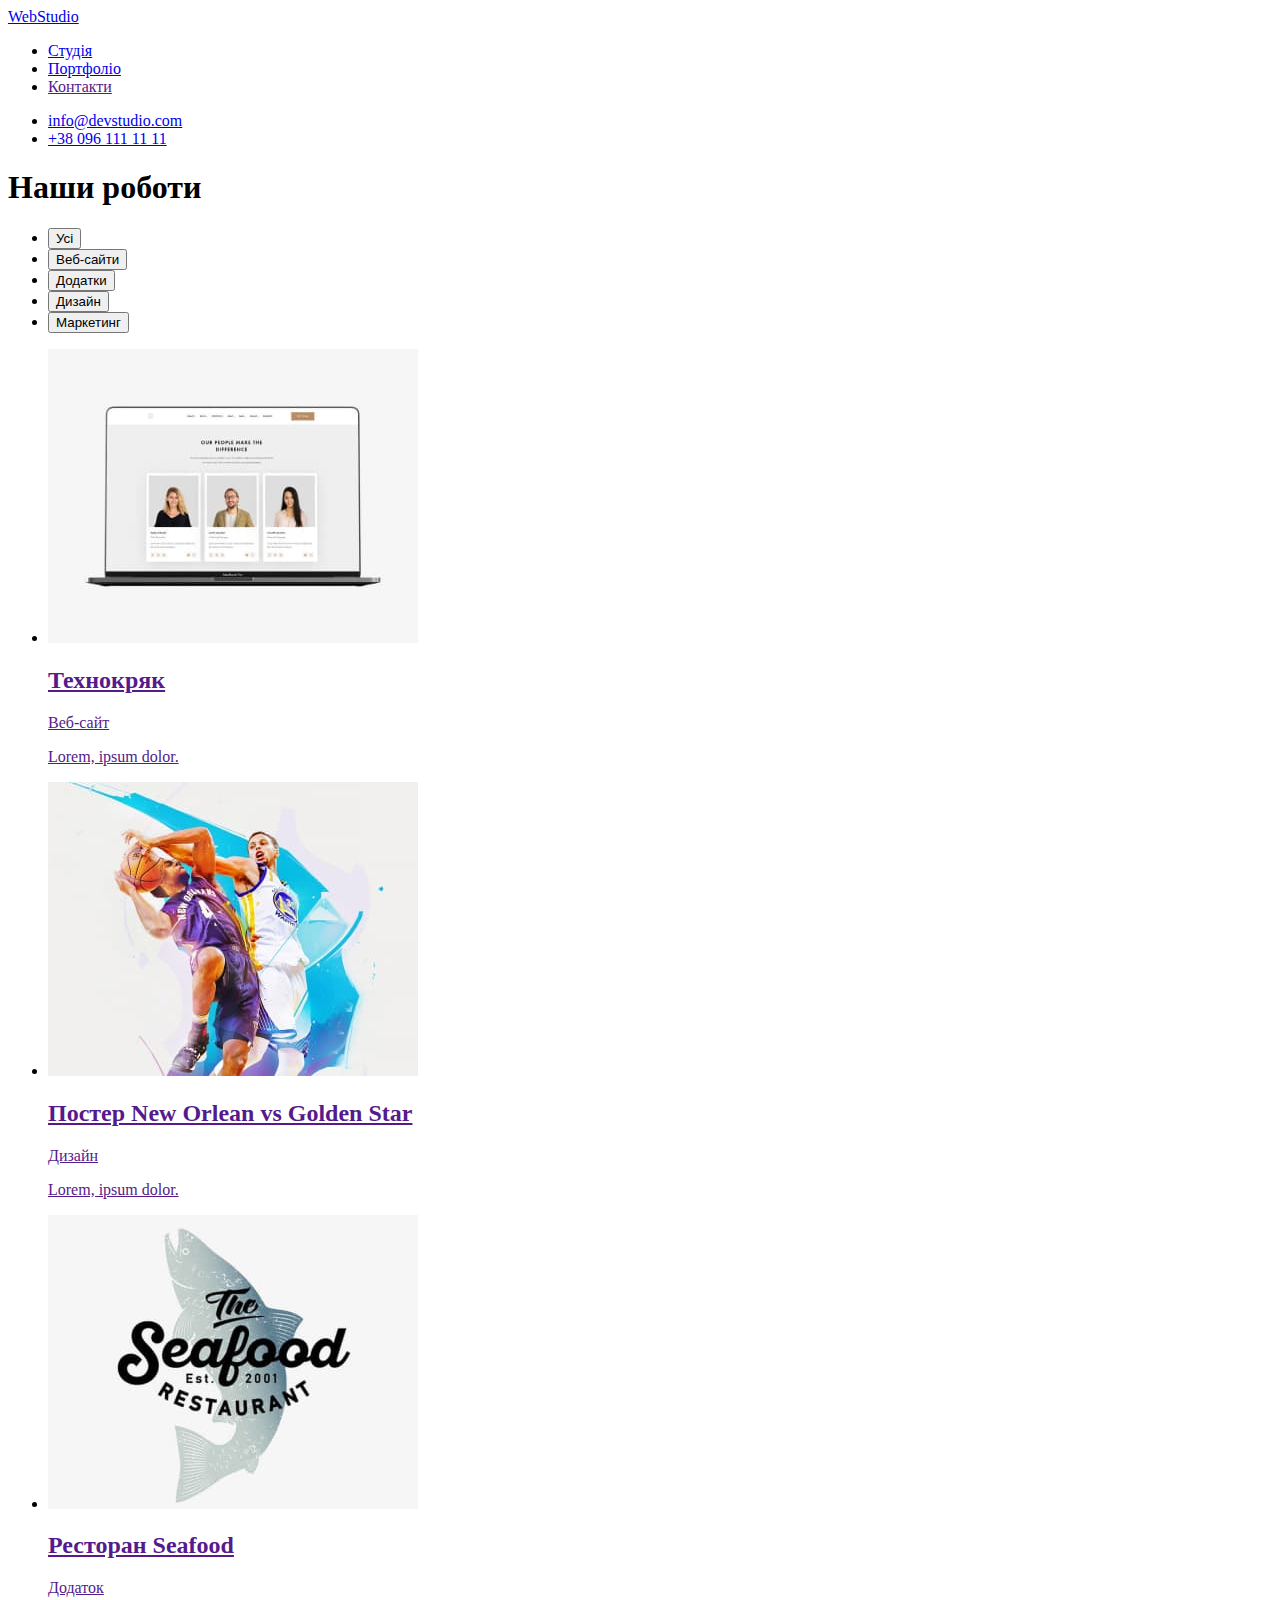
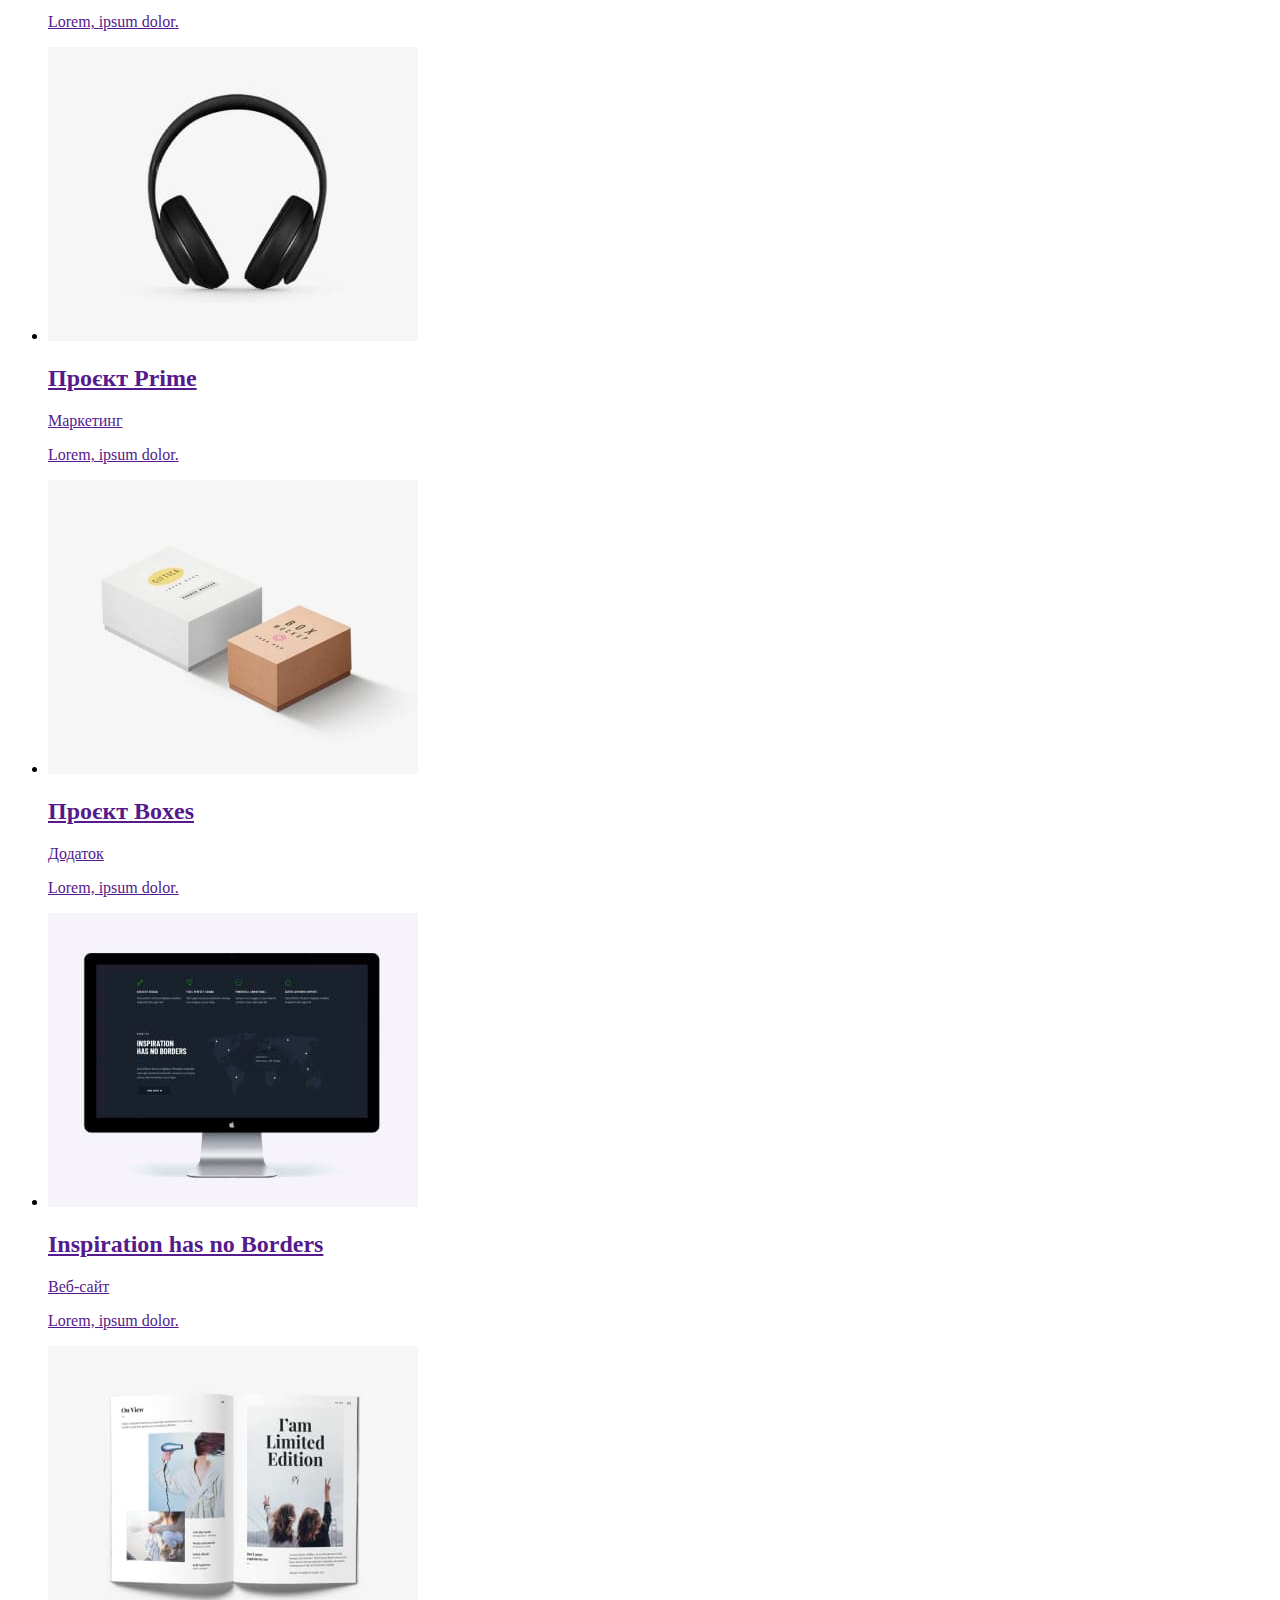
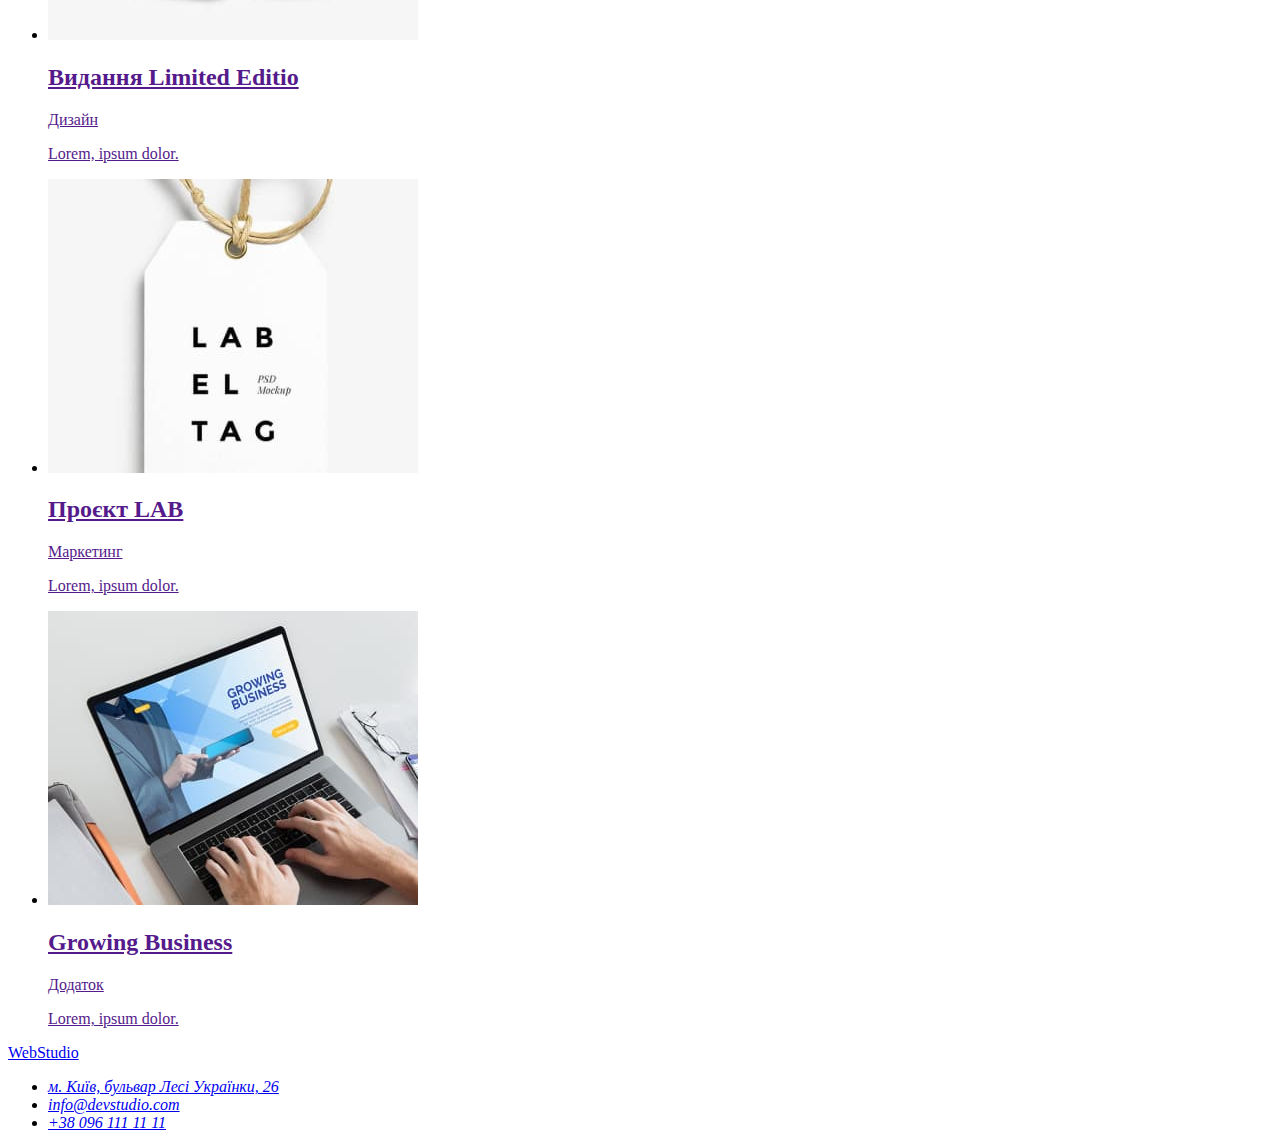
==== portfolio.html @ 496d7b93 "html-portf" ====
<!DOCTYPE html>
<html lang="uk">
  <head>
    <meta charset="UTF-8" />
    <meta http-equiv="X-UA-Compatible" content="IE=edge" />
    <meta name="viewport" content="width=device-width, initial-scale=1.0" />
    <link rel="stylesheet" href="css/styles.css" />
    <title>Portfolio</title>
  </head>

  <body>
    <!--Шапка сайту-->
    <header>
      <nav>
        <a href="./index.html">WebStudio</a>
        <ul>
          <li><a href="./index.html">Студія</a></li>
          <li><a href="./portfolio.html">Портфоліо</a></li>
          <li><a href="">Контакти</a></li>
        </ul>
      </nav>
      <ul>
        <li><a href="mailto:info@devstudio.com">info@devstudio.com</a></li>
        <li><a href="tel:+380961111111">+38 096 111 11 11</a></li>
      </ul>
    </header>

    <!--Головна сторінка-->
    <main>
        <h1>Наши роботи</h1>
        <!-- Фільтр -->
        <ul>
            <li><button type="button">Усі</button></li>
            <li><button type="button">Веб-сайти</button></li>
            <li><button type="button">Додатки</button></li>
            <li><button type="button">Дизайн</button></li>
            <li><button type="button">Маркетинг</button></li>
        </ul>
        <!--Приклади робіт-->        
        <ul>
            <li>
                <a href="">
                    <img src="./images/img21-site-techk.jpg" alt="Сайт Технокряк">
                    <h2>Технокряк</h2>
                    <p>Веб-сайт</p>
                    <p>Lorem, ipsum dolor.</p>
                </a>
            </li>
            <li>
                <a href="">
                    <img src="./images/img22-dis-post.jpg" alt="Постер New Orlean vs Golden Star">
                    <h2>Постер New Orlean vs Golden Star</h2>
                    <p>Дизайн</p>
                    <p>Lorem, ipsum dolor.</p>
                </a>
            </li>
            <li>
                <a href="">
                    <img src="./images/img23-app-rest.jpg" alt="Ресторан Seafood">
                    <h2>Ресторан Seafood</h2>
                    <p>Додаток</p>
                    <p>Lorem, ipsum dolor.</p>
                </a>
            </li>
            <li>
                <a href="">
                    <img src="./images/img24-mark-prime.jpg" alt="Проєкт Prime">
                    <h2>Проєкт Prime</h2>
                    <p>Маркетинг</p>
                    <p>Lorem, ipsum dolor.</p>
                </a>
            </li>
            <li>
                <a href="">
                    <img src="./images/img25-app-box.jpg" alt="Проєкт Boxes">
                    <h2>Проєкт Boxes</h2>
                    <p>Додаток</p>
                    <p>Lorem, ipsum dolor.</p>
                </a>
            </li>
            <li>
                <a href="">
                    <img src="./images/img26-site-ins.jpg" alt="Inspiration has no Borders">
                    <h2>Inspiration has no Borders</h2>
                    <p>Веб-сайт</p>
                    <p>Lorem, ipsum dolor.</p>
                </a>
            </li>
            <li>
                <a href="">
                    <img src="./images/img27-dis-lim.jpg" alt="Видання Limited Edition">
                    <h2>Видання Limited Editio</h2>
                    <p>Дизайн</p>
                    <p>Lorem, ipsum dolor.</p>
                </a>
            </li>
            <li>
                <a href="">
                    <img src="./images/img28-mark-lab.jpg" alt="Проєкт LAB">
                    <h2>Проєкт LAB</h2>
                    <p>Маркетинг</p>
                    <p>Lorem, ipsum dolor.</p>
                </a>
            </li>
            <li>
                <a href="">
                    <img src="./images/img29-app-grow.jpg" alt="Growing Business">
                    <h2>Growing Business</h2>
                    <p>Додаток</p>
                    <p>Lorem, ipsum dolor.</p>
                </a>
            </li>
        </ul>
    </main>

    <!--Підвал-->
    <footer>     
      <a href="./index.html">WebStudio</a>      
      <address>
        <ul>
          <li>
            <a
              href="https://goo.gl/maps/fWM63ZZyUuKe5TPd6"
              target="_blank"
              rel="noopener noreferrer"
            >
            м. Київ, бульвар Лесі Українки, 26 
            </a>
          </li>        
          <li><a href="mailto:info@devstudio.com">info@devstudio.com</a></li>
          <li><a href="tel:+380961111111">+38 096 111 11 11</a></li>
        </ul>
      </address>
    </footer>
  </body>
</html>
---- css/styles.css ----

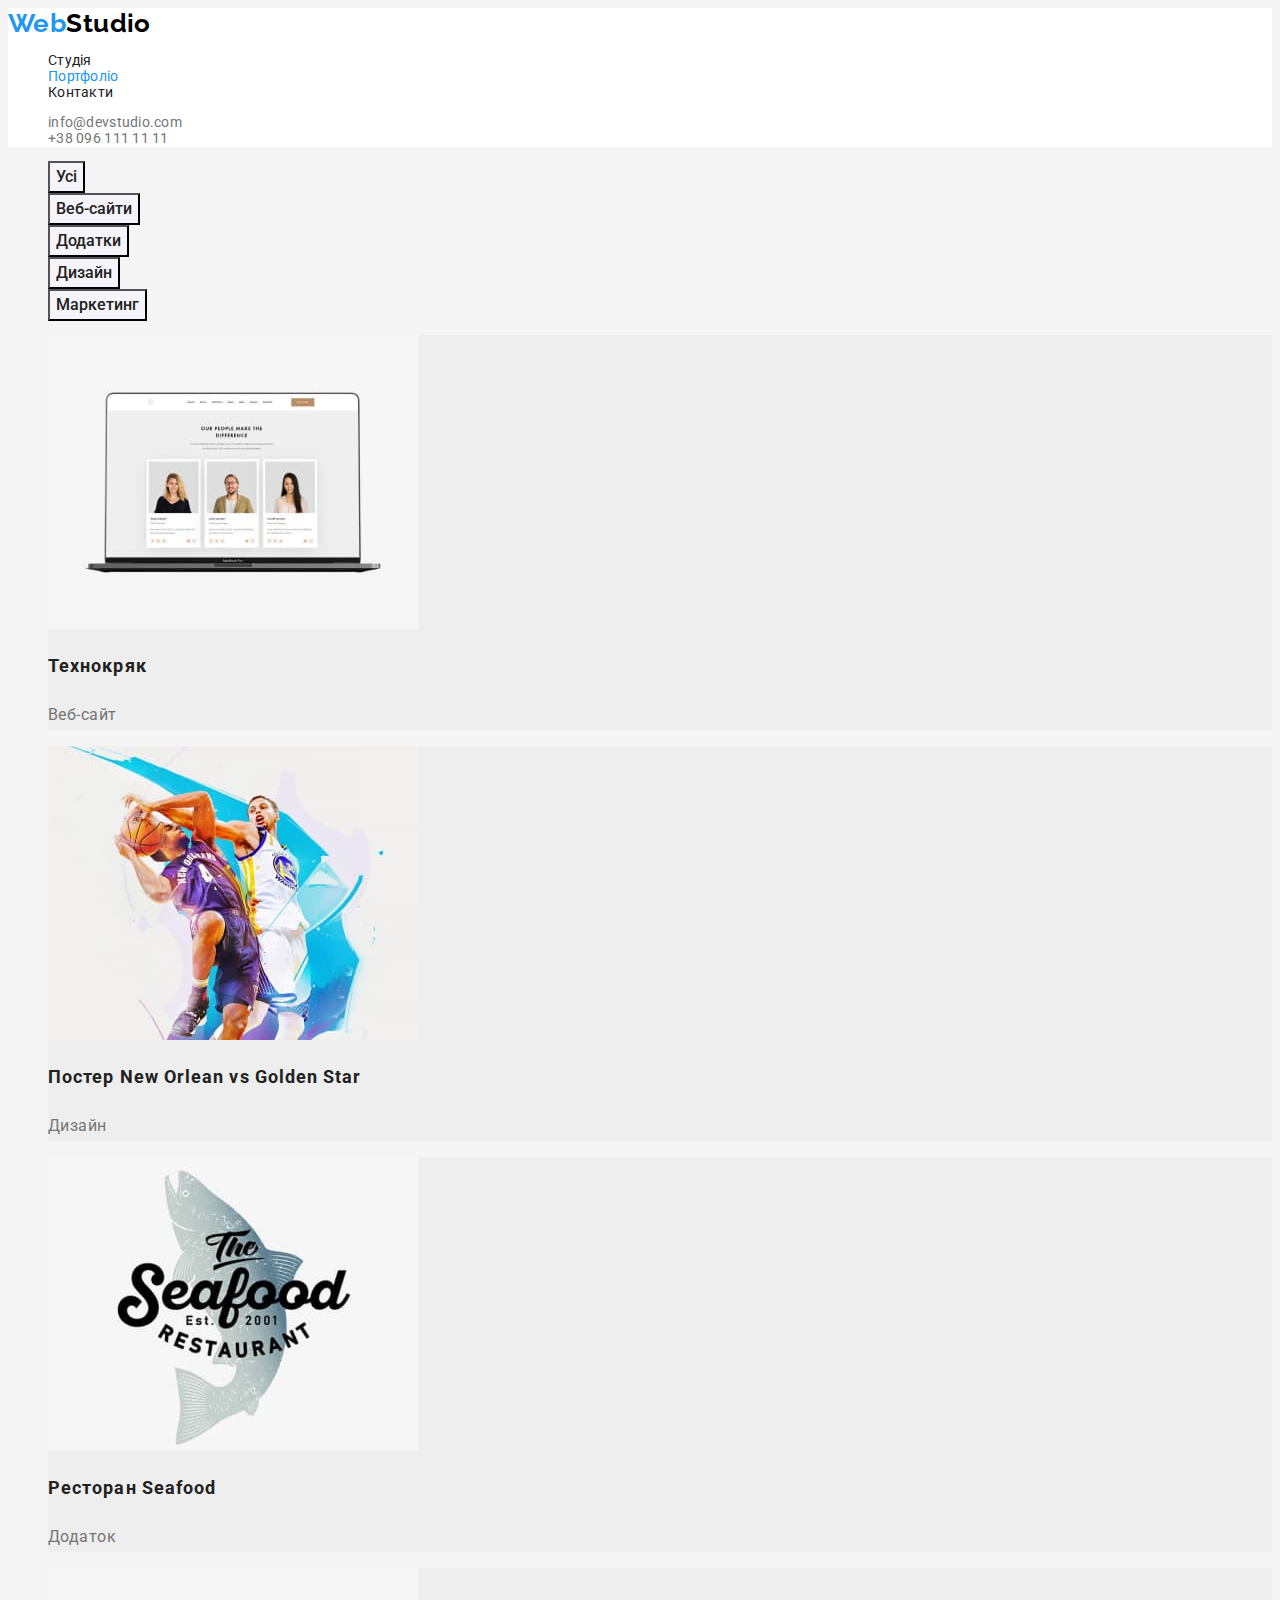
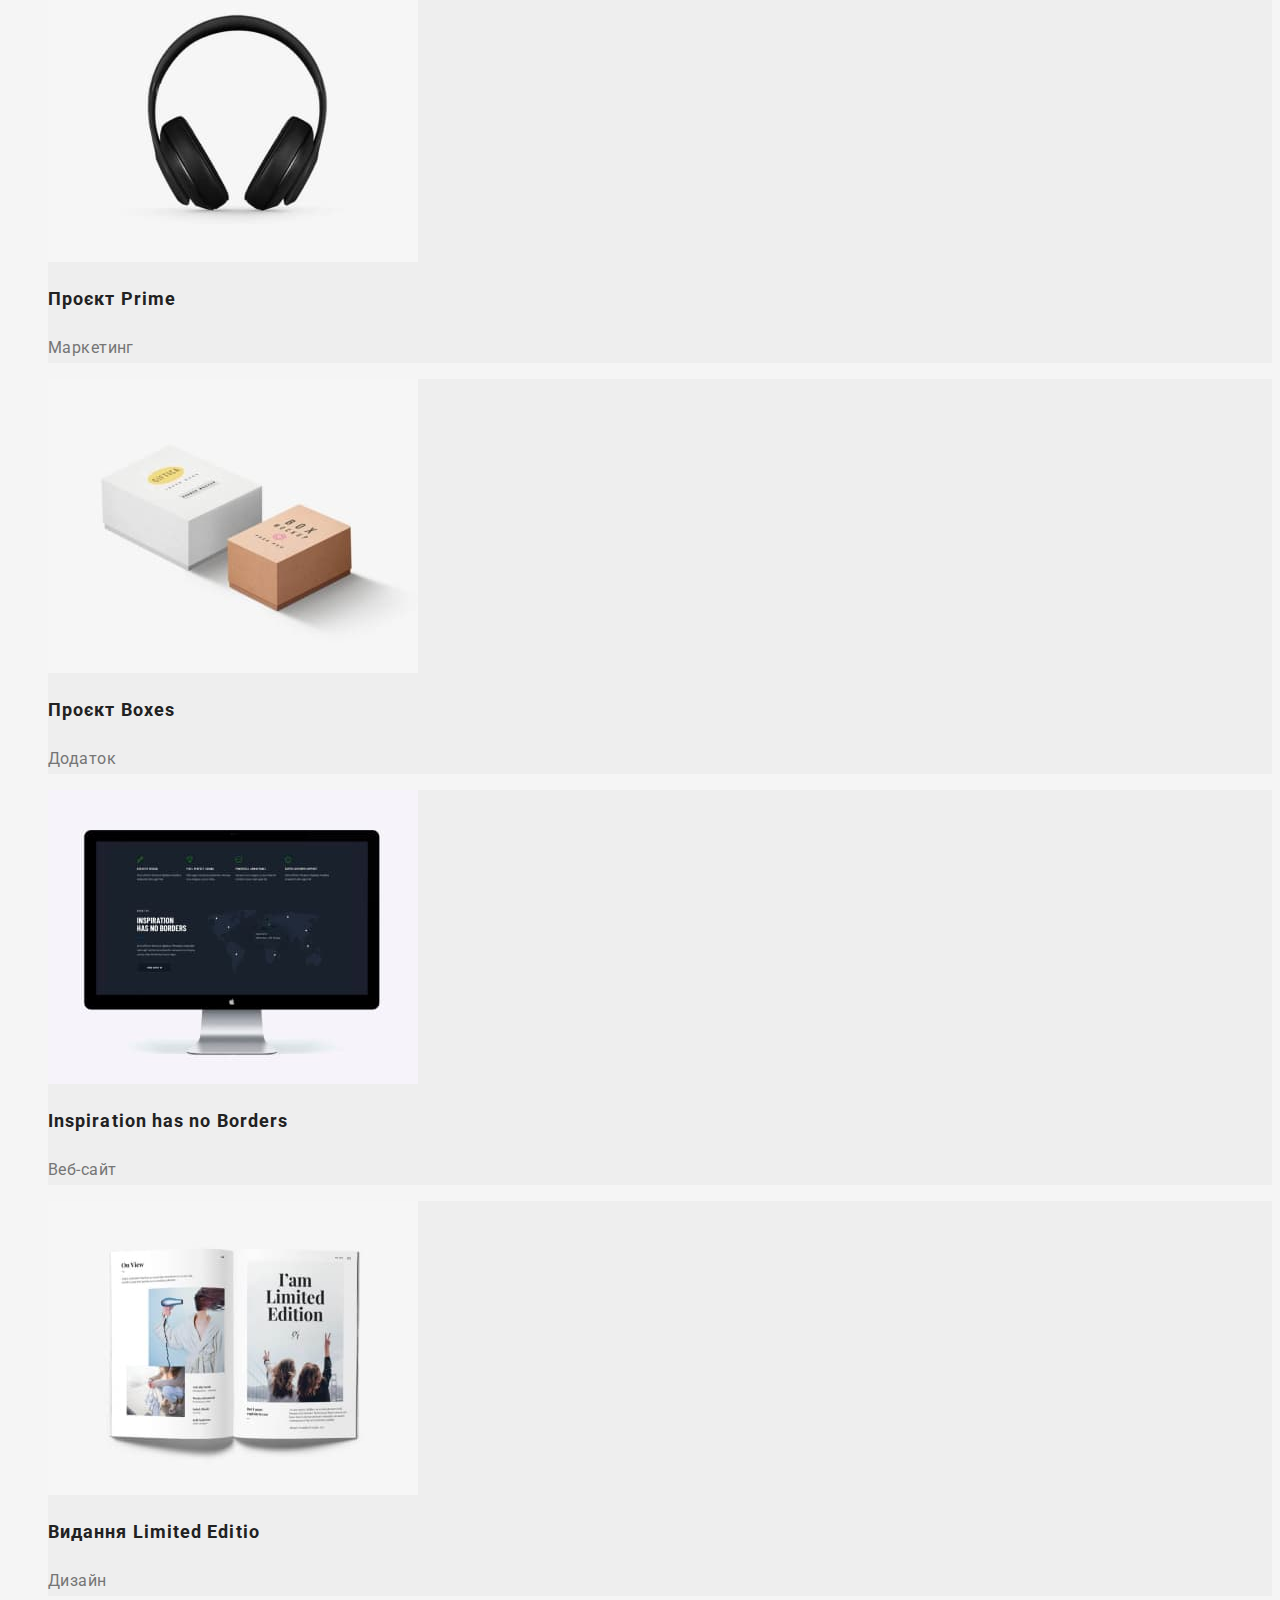
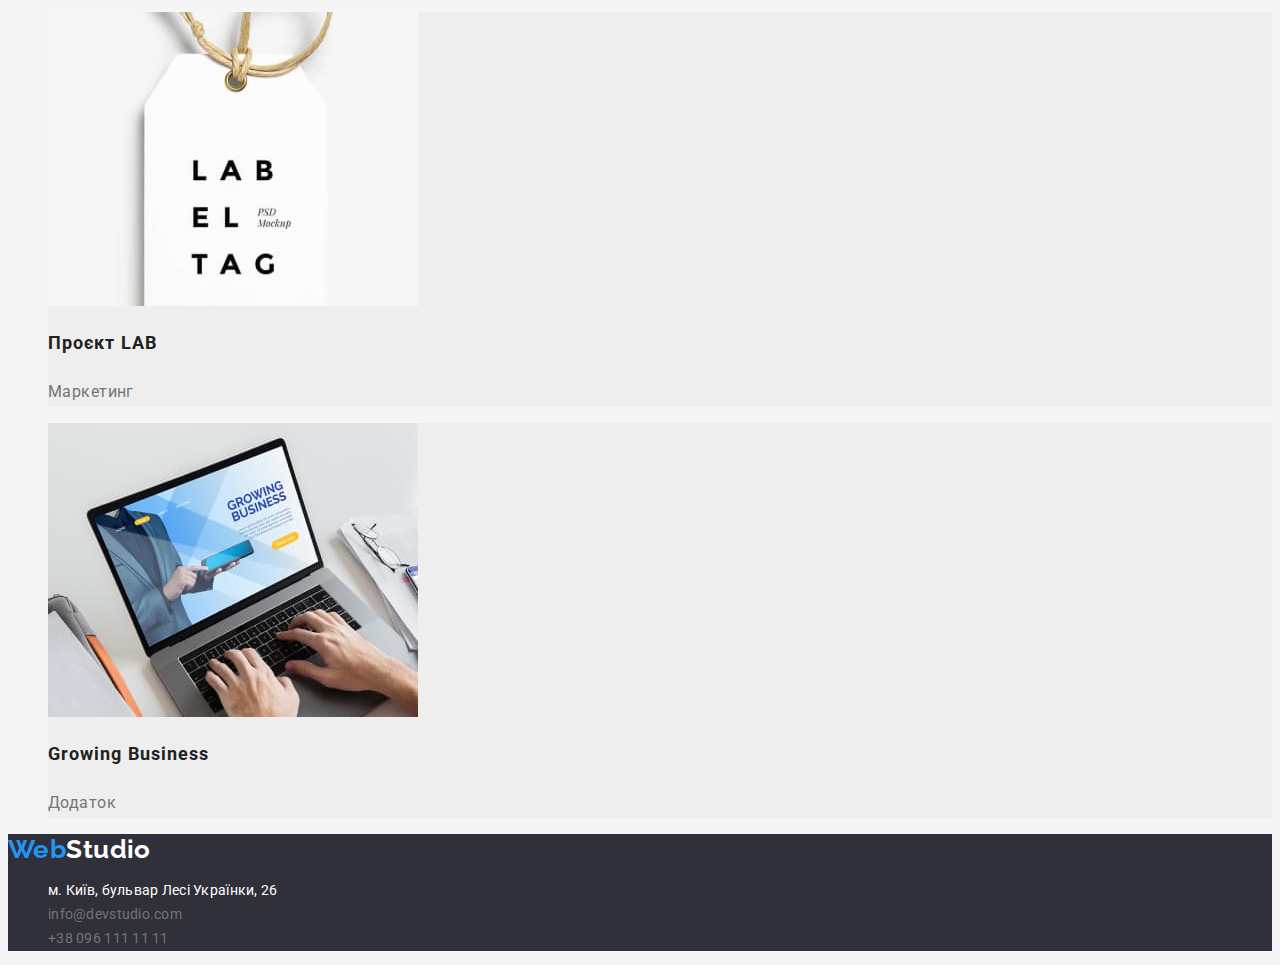
==== commit 9ab79a40: "finished-hw2" ====
--- a/portfolio.html
+++ b/portfolio.html
@@ -4,22 +4,30 @@
     <meta charset="UTF-8" />
     <meta http-equiv="X-UA-Compatible" content="IE=edge" />
     <meta name="viewport" content="width=device-width, initial-scale=1.0" />
+    <title>WebStudio</title>
+    <link rel="preconnect" href="https://fonts.googleapis.com" />
+    <link rel="preconnect" href="https://fonts.gstatic.com" crossorigin />
+    <link
+      href="https://fonts.googleapis.com/css2?family=Raleway:wght@700&family=Roboto:wght@400;500;700;900&display=swap"
+      rel="stylesheet"
+    />
     <link rel="stylesheet" href="css/styles.css" />
-    <title>Portfolio</title>
   </head>
 
   <body>
     <!--Шапка сайту-->
-    <header>
-      <nav>
-        <a href="./index.html">WebStudio</a>
-        <ul>
-          <li><a href="./index.html">Студія</a></li>
-          <li><a href="./portfolio.html">Портфоліо</a></li>
-          <li><a href="">Контакти</a></li>
+    <header class="header">
+      <nav class="header-nav">
+        <a href="./index.html" class="logo">
+          <span class="accent">Web</span>Studio</a
+        >
+        <ul class="header-nav-list list">
+          <li><a href="./index.html" class="link">Студія</a></li>
+          <li><a href="./portfolio.html" class="link current">Портфоліо</a></li>
+          <li><a href="" class="link">Контакти</a></li>
         </ul>
       </nav>
-      <ul>
+      <ul class="contact-list list">
         <li><a href="mailto:info@devstudio.com">info@devstudio.com</a></li>
         <li><a href="tel:+380961111111">+38 096 111 11 11</a></li>
       </ul>
@@ -27,106 +35,156 @@
 
     <!--Головна сторінка-->
     <main>
-        <h1>Наши роботи</h1>
-        <!-- Фільтр -->
-        <ul>
-            <li><button type="button">Усі</button></li>
-            <li><button type="button">Веб-сайти</button></li>
-            <li><button type="button">Додатки</button></li>
-            <li><button type="button">Дизайн</button></li>
-            <li><button type="button">Маркетинг</button></li>
+      <section class="projects">
+        <!--Скритий заголовок-->
+        <h1 hidden>Наші роботи</h1>
+        <!--Фільтр-радіокнопки?-->
+        <ul class="filter list">
+          <li><button type="button" class="btn-filter pointer">Усі</button></li>
+          <li>
+            <button type="button" class="btn-filter pointer">Веб-сайти</button>
+          </li>
+          <li>
+            <button type="button" class="btn-filter pointer">Додатки</button>
+          </li>
+          <li>
+            <button type="button" class="btn-filter pointer">Дизайн</button>
+          </li>
+          <li>
+            <button type="button" class="btn-filter pointer">Маркетинг</button>
+          </li>
         </ul>
-        <!--Приклади робіт-->        
-        <ul>
-            <li>
-                <a href="">
-                    <img src="./images/img21-site-techk.jpg" alt="Сайт Технокряк">
-                    <h2>Технокряк</h2>
-                    <p>Веб-сайт</p>
-                    <p>Lorem, ipsum dolor.</p>
-                </a>
-            </li>
-            <li>
-                <a href="">
-                    <img src="./images/img22-dis-post.jpg" alt="Постер New Orlean vs Golden Star">
-                    <h2>Постер New Orlean vs Golden Star</h2>
-                    <p>Дизайн</p>
-                    <p>Lorem, ipsum dolor.</p>
-                </a>
-            </li>
-            <li>
-                <a href="">
-                    <img src="./images/img23-app-rest.jpg" alt="Ресторан Seafood">
-                    <h2>Ресторан Seafood</h2>
-                    <p>Додаток</p>
-                    <p>Lorem, ipsum dolor.</p>
-                </a>
-            </li>
-            <li>
-                <a href="">
-                    <img src="./images/img24-mark-prime.jpg" alt="Проєкт Prime">
-                    <h2>Проєкт Prime</h2>
-                    <p>Маркетинг</p>
-                    <p>Lorem, ipsum dolor.</p>
-                </a>
-            </li>
-            <li>
-                <a href="">
-                    <img src="./images/img25-app-box.jpg" alt="Проєкт Boxes">
-                    <h2>Проєкт Boxes</h2>
-                    <p>Додаток</p>
-                    <p>Lorem, ipsum dolor.</p>
-                </a>
-            </li>
-            <li>
-                <a href="">
-                    <img src="./images/img26-site-ins.jpg" alt="Inspiration has no Borders">
-                    <h2>Inspiration has no Borders</h2>
-                    <p>Веб-сайт</p>
-                    <p>Lorem, ipsum dolor.</p>
-                </a>
-            </li>
-            <li>
-                <a href="">
-                    <img src="./images/img27-dis-lim.jpg" alt="Видання Limited Edition">
-                    <h2>Видання Limited Editio</h2>
-                    <p>Дизайн</p>
-                    <p>Lorem, ipsum dolor.</p>
-                </a>
-            </li>
-            <li>
-                <a href="">
-                    <img src="./images/img28-mark-lab.jpg" alt="Проєкт LAB">
-                    <h2>Проєкт LAB</h2>
-                    <p>Маркетинг</p>
-                    <p>Lorem, ipsum dolor.</p>
-                </a>
-            </li>
-            <li>
-                <a href="">
-                    <img src="./images/img29-app-grow.jpg" alt="Growing Business">
-                    <h2>Growing Business</h2>
-                    <p>Додаток</p>
-                    <p>Lorem, ipsum dolor.</p>
-                </a>
-            </li>
+        <!--Приклади робіт-->
+        <ul class="projects-list list">
+          <li class="project-item">
+            <a href="">
+              <img
+                src="./images/img21-site-techk.jpg"
+                alt="Сайт Технокряк"
+                width="370"
+              />
+              <h2 class="project-title">Технокряк</h2>
+              <p class="project-text">Веб-сайт</p>
+              <p hidden>Lorem, ipsum dolor.</p>
+            </a>
+          </li>
+          <li class="project-item">
+            <a href="">
+              <img
+                src="./images/img22-dis-post.jpg"
+                alt="Постер New Orlean vs Golden Star"
+                width="370"
+              />
+              <h2 class="project-title">Постер New Orlean vs Golden Star</h2>
+              <p class="project-text">Дизайн</p>
+              <p hidden>Lorem, ipsum dolor.</p>
+            </a>
+          </li>
+          <li class="project-item">
+            <a href="">
+              <img
+                src="./images/img23-app-rest.jpg"
+                alt="Ресторан Seafood"
+                width="370"
+              />
+              <h2 class="project-title">Ресторан Seafood</h2>
+              <p class="project-text">Додаток</p>
+              <p hidden>Lorem, ipsum dolor.</p>
+            </a>
+          </li>
+          <li class="project-item">
+            <a href="">
+              <img
+                src="./images/img24-mark-prime.jpg"
+                alt="Проєкт Prime"
+                width="370"
+              />
+              <h2 class="project-title">Проєкт Prime</h2>
+              <p class="project-text">Маркетинг</p>
+              <p hidden>Lorem, ipsum dolor.</p>
+            </a>
+          </li>
+          <li class="project-item">
+            <a href="">
+              <img
+                src="./images/img25-app-box.jpg"
+                alt="Проєкт Boxes"
+                width="370"
+              />
+              <h2 class="project-title">Проєкт Boxes</h2>
+              <p class="project-text">Додаток</p>
+              <p hidden>Lorem, ipsum dolor.</p>
+            </a>
+          </li>
+          <li class="project-item">
+            <a href="">
+              <img
+                src="./images/img26-site-ins.jpg"
+                alt="Inspiration has no Borders"
+                width="370"
+              />
+              <h2 class="project-title">Inspiration has no Borders</h2>
+              <p class="project-text">Веб-сайт</p>
+              <p hidden>Lorem, ipsum dolor.</p>
+            </a>
+          </li>
+          <li class="project-item">
+            <a href="">
+              <img
+                src="./images/img27-dis-lim.jpg"
+                alt="Видання Limited Edition"
+                width="370"
+              />
+              <h2 class="project-title">Видання Limited Editio</h2>
+              <p class="project-text">Дизайн</p>
+              <p hidden>Lorem, ipsum dolor.</p>
+            </a>
+          </li>
+          <li class="project-item">
+            <a href="">
+              <img
+                src="./images/img28-mark-lab.jpg"
+                alt="Проєкт LAB"
+                width="370"
+              />
+              <h2 class="project-title">Проєкт LAB</h2>
+              <p class="project-text">Маркетинг</p>
+              <p hidden>Lorem, ipsum dolor.</p>
+            </a>
+          </li>
+          <li class="project-item">
+            <a href="">
+              <img
+                src="./images/img29-app-grow.jpg"
+                alt="Growing Business"
+                width="370"
+              />
+              <h2 class="project-title">Growing Business</h2>
+              <p class="project-text">Додаток</p>
+              <p hidden>Lorem, ipsum dolor.</p>
+            </a>
+          </li>
         </ul>
+      </section>
     </main>
 
     <!--Підвал-->
-    <footer>     
-      <a href="./index.html">WebStudio</a>      
-      <address>
-        <ul>
+    <footer class="footer">
+      <a href="./index.html" class="logo">
+        <span class="accent">Web</span><span class="white">Studio</span></a
+      >
+      <address class="address">
+        <ul class="contact-list list">
           <li>
             <a
               href="https://goo.gl/maps/fWM63ZZyUuKe5TPd6"
               target="_blank"
               rel="noopener noreferrer"
+              class="white"
             >
-            м. Київ, бульвар Лесі Українки, 26 
+              <span class="white">м. Київ, бульвар Лесі Українки, 26 </span>
             </a>
-          </li>        
+          </li>
           <li><a href="mailto:info@devstudio.com">info@devstudio.com</a></li>
           <li><a href="tel:+380961111111">+38 096 111 11 11</a></li>
         </ul>
--- a/css/styles.css
+++ b/css/styles.css
@@ -1 +1,201 @@
-
+/* основний колір тексту color: #212121; */
+/* вториний колір тексту  color: #757575;;*/
+/* білий колір тексту та фону header color: #FFFFFF;*/
+/* основний колір лого color: #000000; */
+/* колір акцент color: #2196F3; */
+/* основний колір фону #F5F5F5; */
+/* вториний колір фону #F5F4FA; */
+/* колір фону приклади робіт #EEEEEE; */
+/* колір фону footer hero #2F303A; */
+
+:root {
+  --primary-text-color: #212121;
+  --secondary-text-color: #757575;
+  --accent-color: #2196f3;
+  --primary-white-color: #ffffff;
+  --primary-bg-color: #f5f5f5;
+  --secondary-bg-color: #f5f4fa;
+  --hero-footer-bg-color: #2f303a;
+  --project-item-color: #eeeeee;
+}
+
+body {
+  color: var(--primary-text-color);
+  font-family: Roboto, sans-serif;
+  font-size: 14px;
+  line-height: 1.14;
+  letter-spacing: 0.03em;
+  background-color: var(--primary-bg-color);
+}
+
+.list {
+  list-style: none;
+}
+
+.link {
+  text-decoration: none;
+}
+
+/* header */
+.header {
+  background-color: var(--primary-white-color);
+}
+
+.logo {
+  color: #000000;
+  font-family: Raleway;
+  font-weight: 700;
+  font-size: 26px;
+  line-height: 1.19;
+  text-decoration: none;
+}
+
+.accent {
+  color: var(--accent-color);
+}
+
+.logo:hover,
+.logo:focus {
+  color: var(--accent-color);
+}
+
+.header-nav-list .link {
+  color: var(--primary-text-color);
+  letter-spacing: 0.02em;
+}
+
+.header-nav-list .link:hover,
+.header-nav-list .link:focus {
+  color: var(--accent-color);
+}
+
+.header-nav-list .link.current {
+  color: var(--accent-color);
+}
+
+.contact-list a {
+  color: var(--secondary-text-color);
+  letter-spacing: 0.02em;
+  text-decoration: none;
+}
+
+.contact-list a:hover,
+.contact-list a:focus {
+  color: var(--accent-color);
+}
+
+/* Hero */
+.hero {
+  background-color: var(--hero-footer-bg-color);
+  color: var(--primary-white-color);
+}
+.hero-title {
+  font-weight: 900;
+  font-size: 44px;
+  line-height: 1.37;
+  letter-spacing: 0.06em;
+}
+
+.hero-btn {
+  background-color: var(--accent-color);
+  color: var(--primary-white-color);
+  font-family: inherit;
+  font-weight: 700;
+  font-size: 16px;
+  line-height: 1.88;
+  letter-spacing: 0.06em;
+}
+
+.pointer {
+  cursor: pointer;
+}
+
+/* section features&what we do*/
+.item-title {
+  font-weight: 700;
+  font-size: 14px;
+  text-transform: uppercase;
+}
+.item-text {
+  color: var(--secondary-text-color);
+  line-height: 1.71;
+}
+
+.section-title {
+  font-weight: 700;
+  font-size: 36px;
+  line-height: 1.17;
+}
+/* team-section */
+.team-section {
+  background-color: var(--secondary-bg-color);
+  font-weight: 500;
+  font-size: 16px;
+  line-height: 1.19;
+}
+
+.team-item-title {
+  font-size: 16px;
+}
+
+.team-item-text {
+  color: var(--secondary-text-color);
+}
+
+/* footer */
+.footer {
+  background-color: var(--hero-footer-bg-color);
+}
+.white {
+  color: var(--primary-white-color);
+}
+
+.white:hover,
+.white:focus {
+  color: var(--accent-color);
+}
+
+.address a {
+  font-style: normal;
+  text-decoration: none;
+  line-height: 1.71;
+  color: var(--secondary-text-color);
+}
+/* main portfolio */
+/* filter */
+.btn-filter {
+  background-color: var(--secondary-bg-color);
+  color: var(--primary-text-color);
+  font-family: inherit;
+  font-weight: 500;
+  font-size: 16px;
+  line-height: 1.63;
+}
+
+.btn-filter:hover,
+.btn-filter:focus {
+  background-color: var(--accent-color);
+  color: var(--primary-white-color);
+}
+/* Examples of projects */
+.projects-list a {
+  text-decoration: none;
+}
+
+.project-item {
+  background-color: var(--project-item-color);
+}
+
+.project-title {
+  color: var(--primary-text-color);
+  font-weight: 700;
+  font-size: 18px;
+  line-height: 2;
+  letter-spacing: 0.06em;
+}
+
+.project-text {
+  color: var(--secondary-text-color);
+  font-size: 16px;
+  line-height: 1.88;
+}
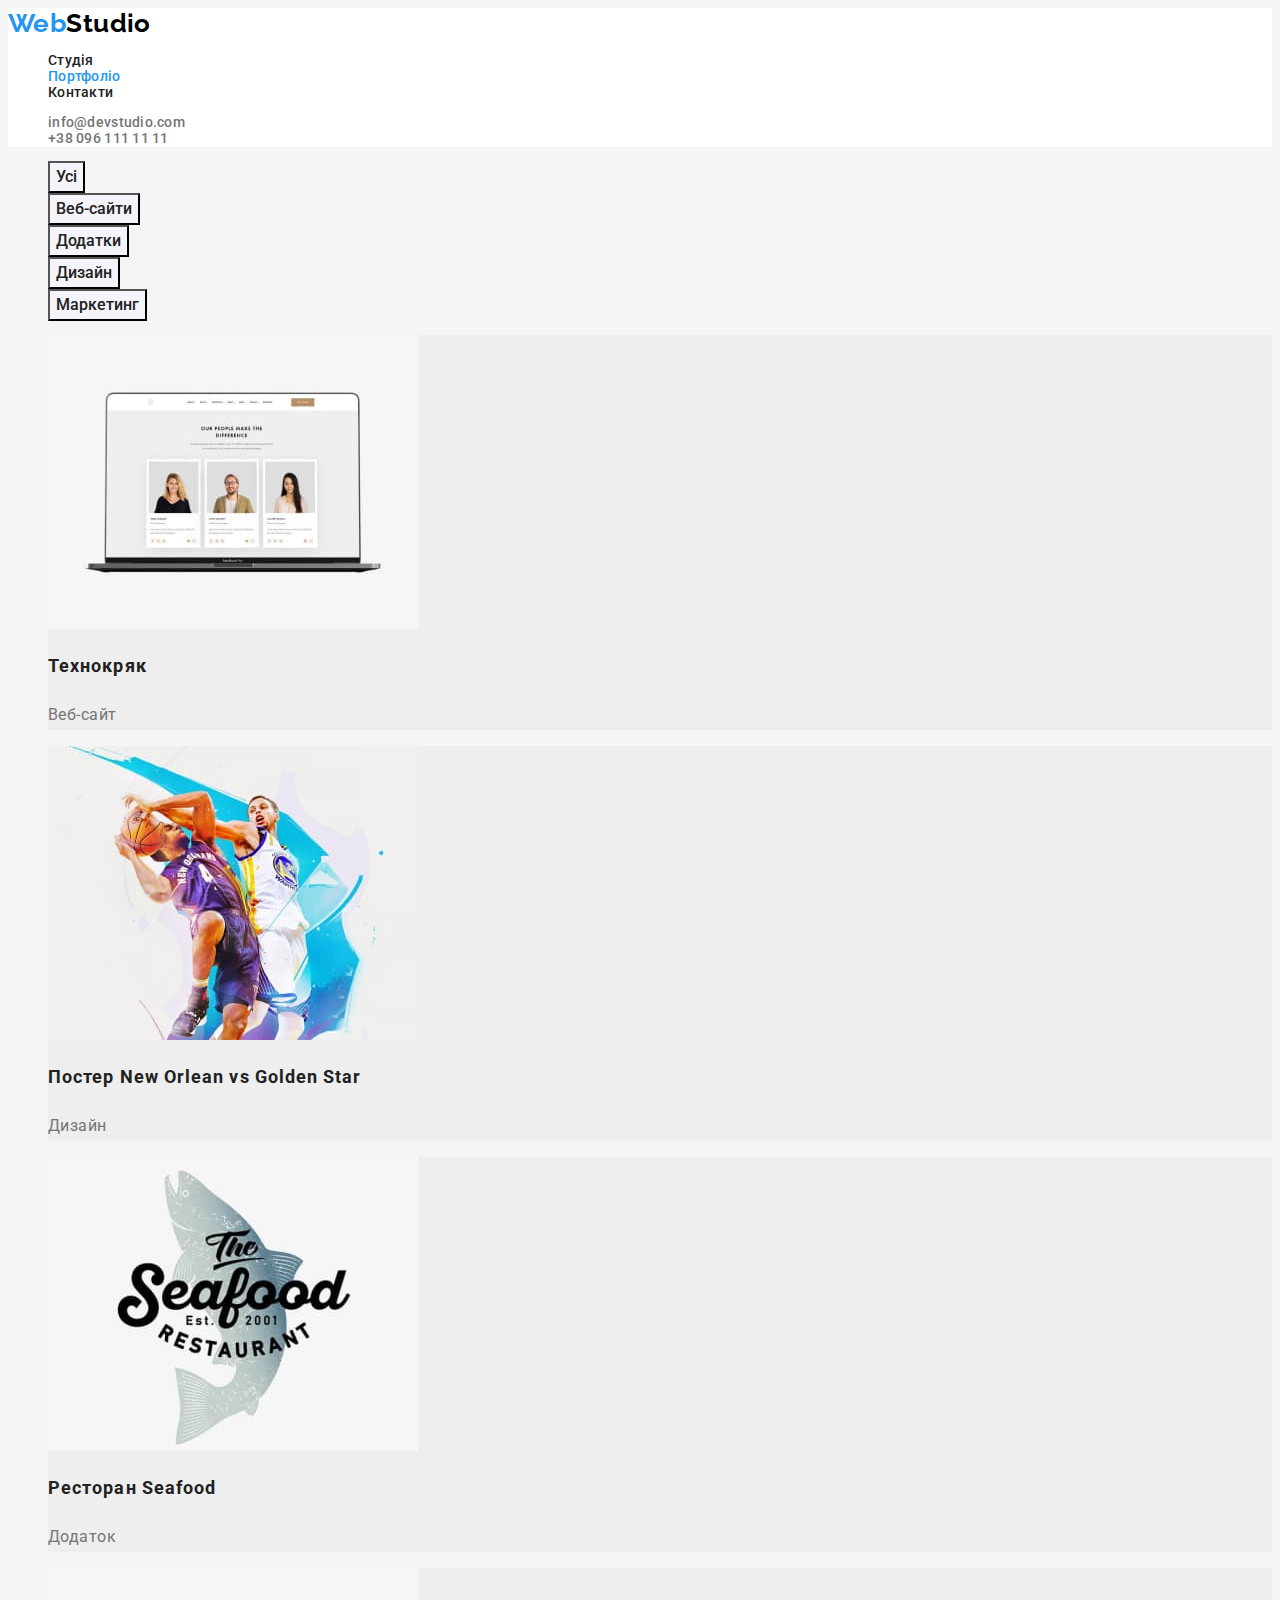
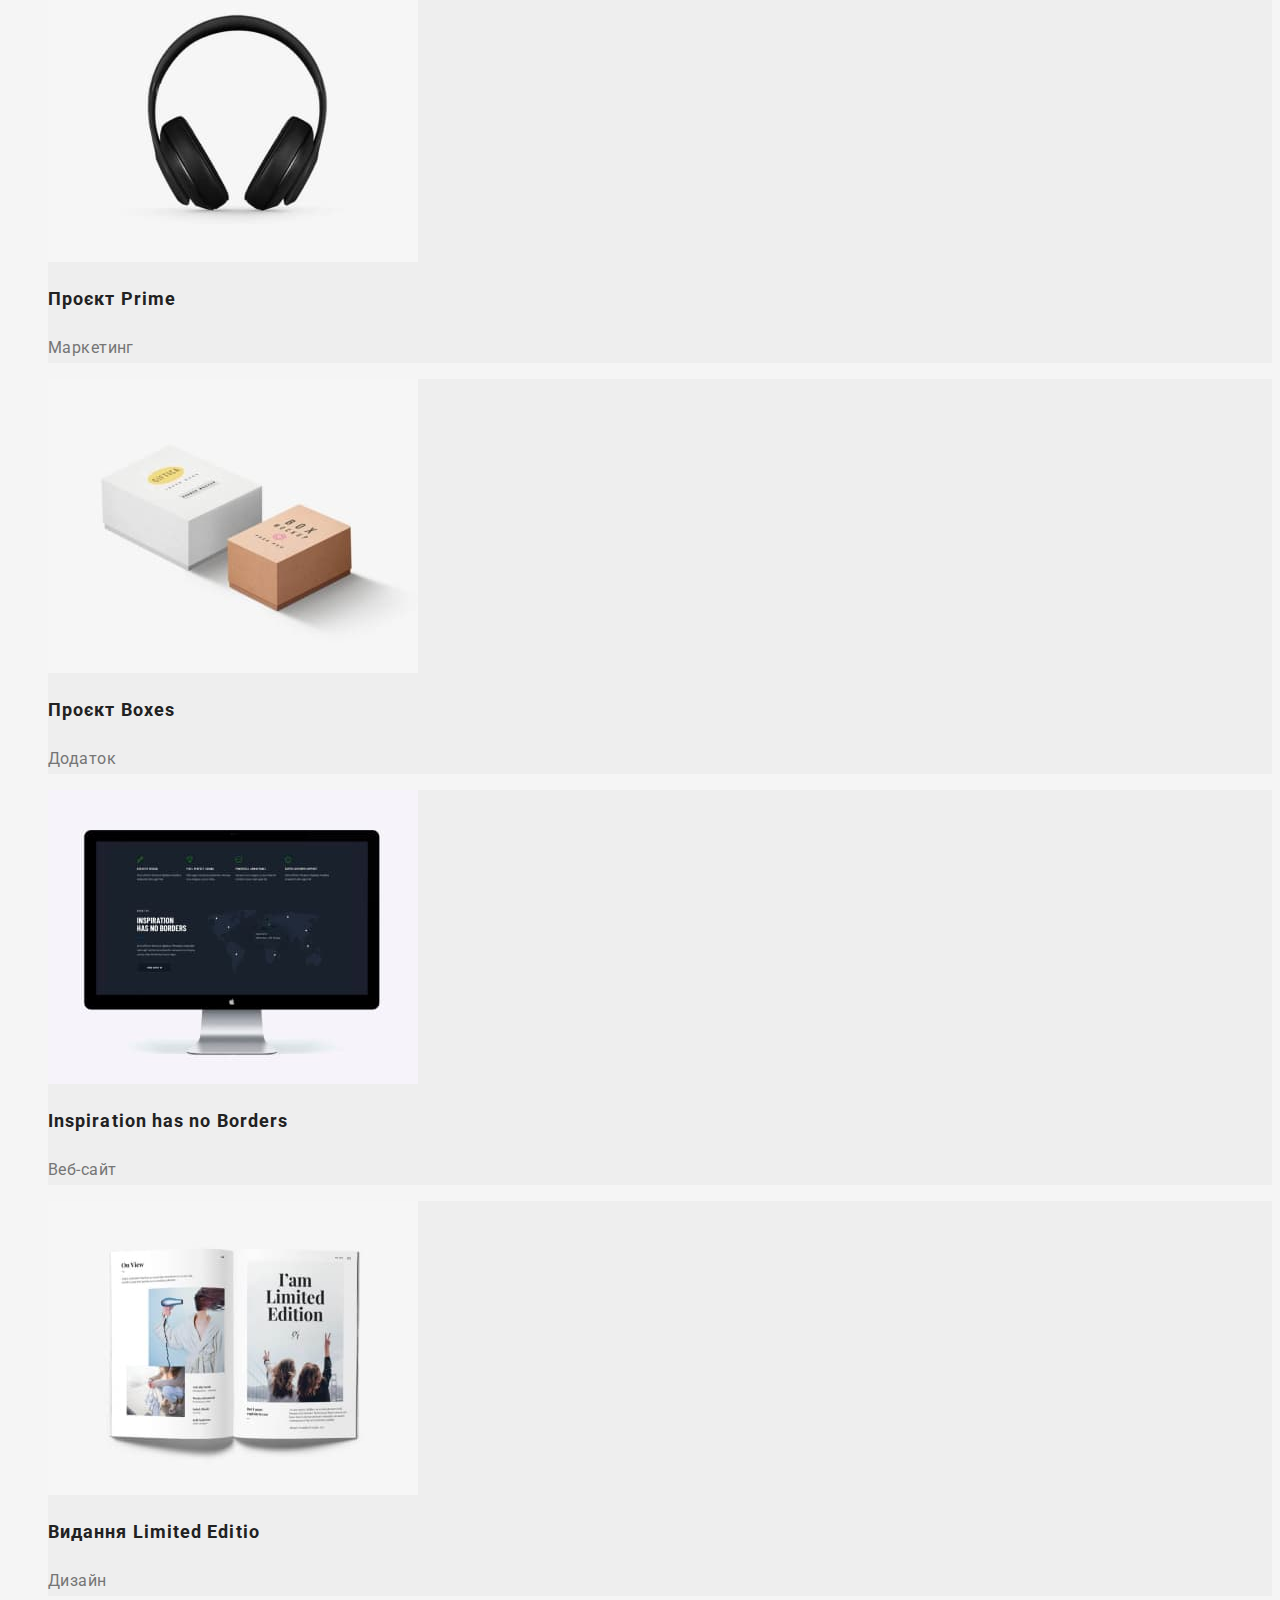
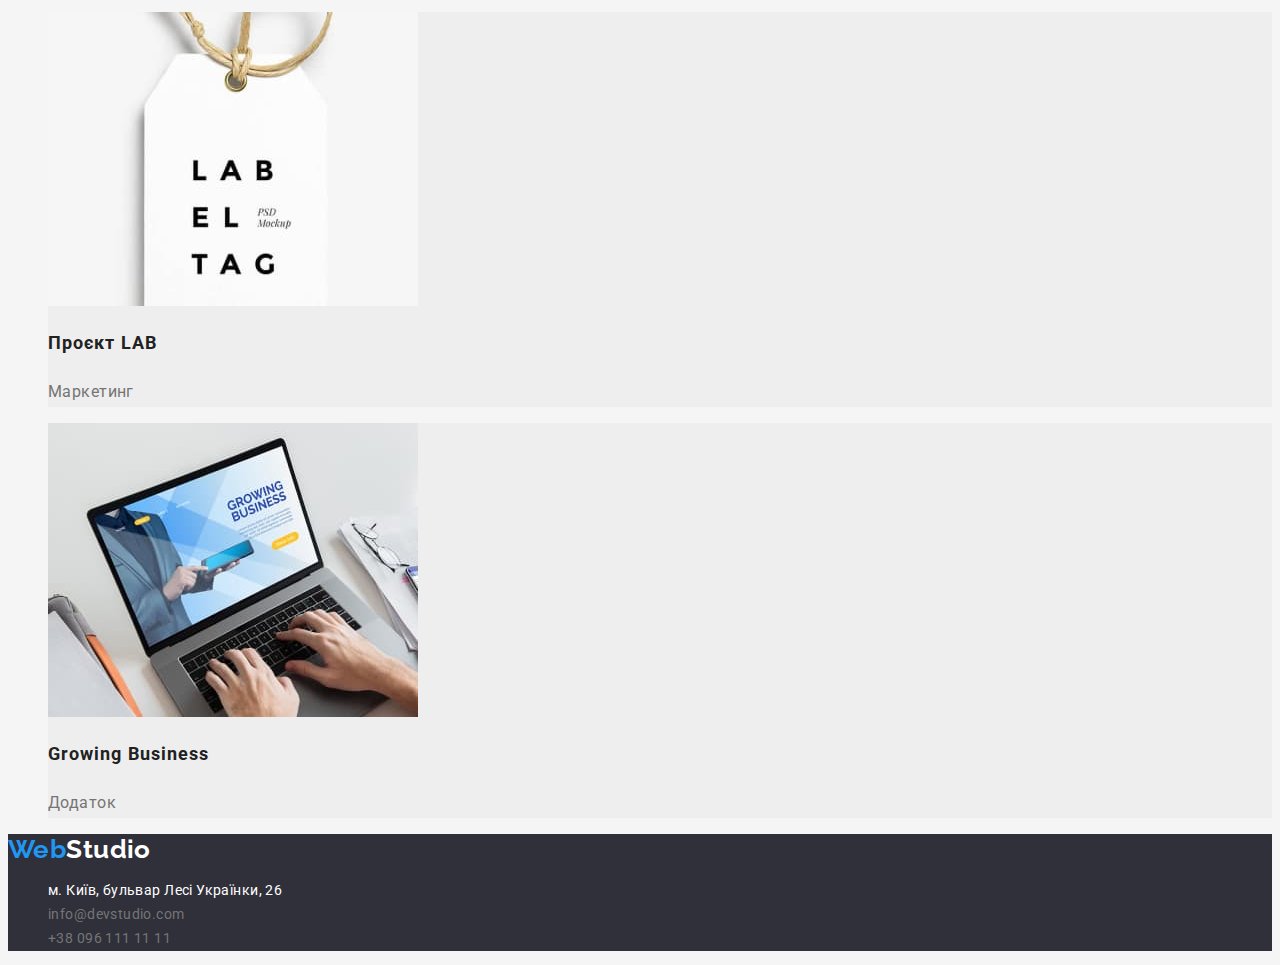
==== commit d5f6bb1e: "correction1" ====
--- a/portfolio.html
+++ b/portfolio.html
@@ -38,7 +38,7 @@
       <section class="projects">
         <!--Скритий заголовок-->
         <h1 hidden>Наші роботи</h1>
-        <!--Фільтр-радіокнопки?-->
+        <!--Фільтр-радіокнопки-->
         <ul class="filter list">
           <li><button type="button" class="btn-filter pointer">Усі</button></li>
           <li>
@@ -65,7 +65,6 @@
               />
               <h2 class="project-title">Технокряк</h2>
               <p class="project-text">Веб-сайт</p>
-              <p hidden>Lorem, ipsum dolor.</p>
             </a>
           </li>
           <li class="project-item">
@@ -77,7 +76,6 @@
               />
               <h2 class="project-title">Постер New Orlean vs Golden Star</h2>
               <p class="project-text">Дизайн</p>
-              <p hidden>Lorem, ipsum dolor.</p>
             </a>
           </li>
           <li class="project-item">
@@ -89,7 +87,6 @@
               />
               <h2 class="project-title">Ресторан Seafood</h2>
               <p class="project-text">Додаток</p>
-              <p hidden>Lorem, ipsum dolor.</p>
             </a>
           </li>
           <li class="project-item">
@@ -101,7 +98,6 @@
               />
               <h2 class="project-title">Проєкт Prime</h2>
               <p class="project-text">Маркетинг</p>
-              <p hidden>Lorem, ipsum dolor.</p>
             </a>
           </li>
           <li class="project-item">
@@ -113,7 +109,6 @@
               />
               <h2 class="project-title">Проєкт Boxes</h2>
               <p class="project-text">Додаток</p>
-              <p hidden>Lorem, ipsum dolor.</p>
             </a>
           </li>
           <li class="project-item">
@@ -125,7 +120,6 @@
               />
               <h2 class="project-title">Inspiration has no Borders</h2>
               <p class="project-text">Веб-сайт</p>
-              <p hidden>Lorem, ipsum dolor.</p>
             </a>
           </li>
           <li class="project-item">
@@ -137,7 +131,6 @@
               />
               <h2 class="project-title">Видання Limited Editio</h2>
               <p class="project-text">Дизайн</p>
-              <p hidden>Lorem, ipsum dolor.</p>
             </a>
           </li>
           <li class="project-item">
@@ -149,7 +142,6 @@
               />
               <h2 class="project-title">Проєкт LAB</h2>
               <p class="project-text">Маркетинг</p>
-              <p hidden>Lorem, ipsum dolor.</p>
             </a>
           </li>
           <li class="project-item">
@@ -160,8 +152,7 @@
                 width="370"
               />
               <h2 class="project-title">Growing Business</h2>
-              <p class="project-text">Додаток</p>
-              <p hidden>Lorem, ipsum dolor.</p>
+              <p class="project-text">Додаток</p>              
             </a>
           </li>
         </ul>
@@ -174,7 +165,7 @@
         <span class="accent">Web</span><span class="white">Studio</span></a
       >
       <address class="address">
-        <ul class="contact-list list">
+        <ul class="address-list list">
           <li>
             <a
               href="https://goo.gl/maps/fWM63ZZyUuKe5TPd6"
--- a/css/styles.css
+++ b/css/styles.css
@@ -17,6 +17,7 @@
   --secondary-bg-color: #f5f4fa;
   --hero-footer-bg-color: #2f303a;
   --project-item-color: #eeeeee;
+  --primary-black-color: #000000;
 }
 
 body {
@@ -28,6 +29,7 @@
   background-color: var(--primary-bg-color);
 }
 
+
 .list {
   list-style: none;
 }
@@ -42,7 +44,7 @@
 }
 
 .logo {
-  color: #000000;
+  color: var(--primary-black-color);
   font-family: Raleway;
   font-weight: 700;
   font-size: 26px;
@@ -62,6 +64,7 @@
 .header-nav-list .link {
   color: var(--primary-text-color);
   letter-spacing: 0.02em;
+  font-weight: 500;
 }
 
 .header-nav-list .link:hover,
@@ -77,6 +80,7 @@
   color: var(--secondary-text-color);
   letter-spacing: 0.02em;
   text-decoration: none;
+  font-weight: 500;
 }
 
 .contact-list a:hover,
@@ -94,6 +98,7 @@
   font-size: 44px;
   line-height: 1.37;
   letter-spacing: 0.06em;
+  text-transform: uppercase;
 }
 
 .hero-btn {
@@ -138,6 +143,10 @@
   font-size: 16px;
 }
 
+.team-item-text{
+  font-weight: 400;
+}
+
 .team-item-text {
   color: var(--secondary-text-color);
 }
@@ -155,14 +164,21 @@
   color: var(--accent-color);
 }
 
-.address a {
+.address-list a {
   font-style: normal;
   text-decoration: none;
   line-height: 1.71;
   color: var(--secondary-text-color);
 }
+
+.address-list a:hover,
+.address-list a:focus {
+  color: var(--accent-color);
+}
+
 /* main portfolio */
 /* filter */
+
 .btn-filter {
   background-color: var(--secondary-bg-color);
   color: var(--primary-text-color);
